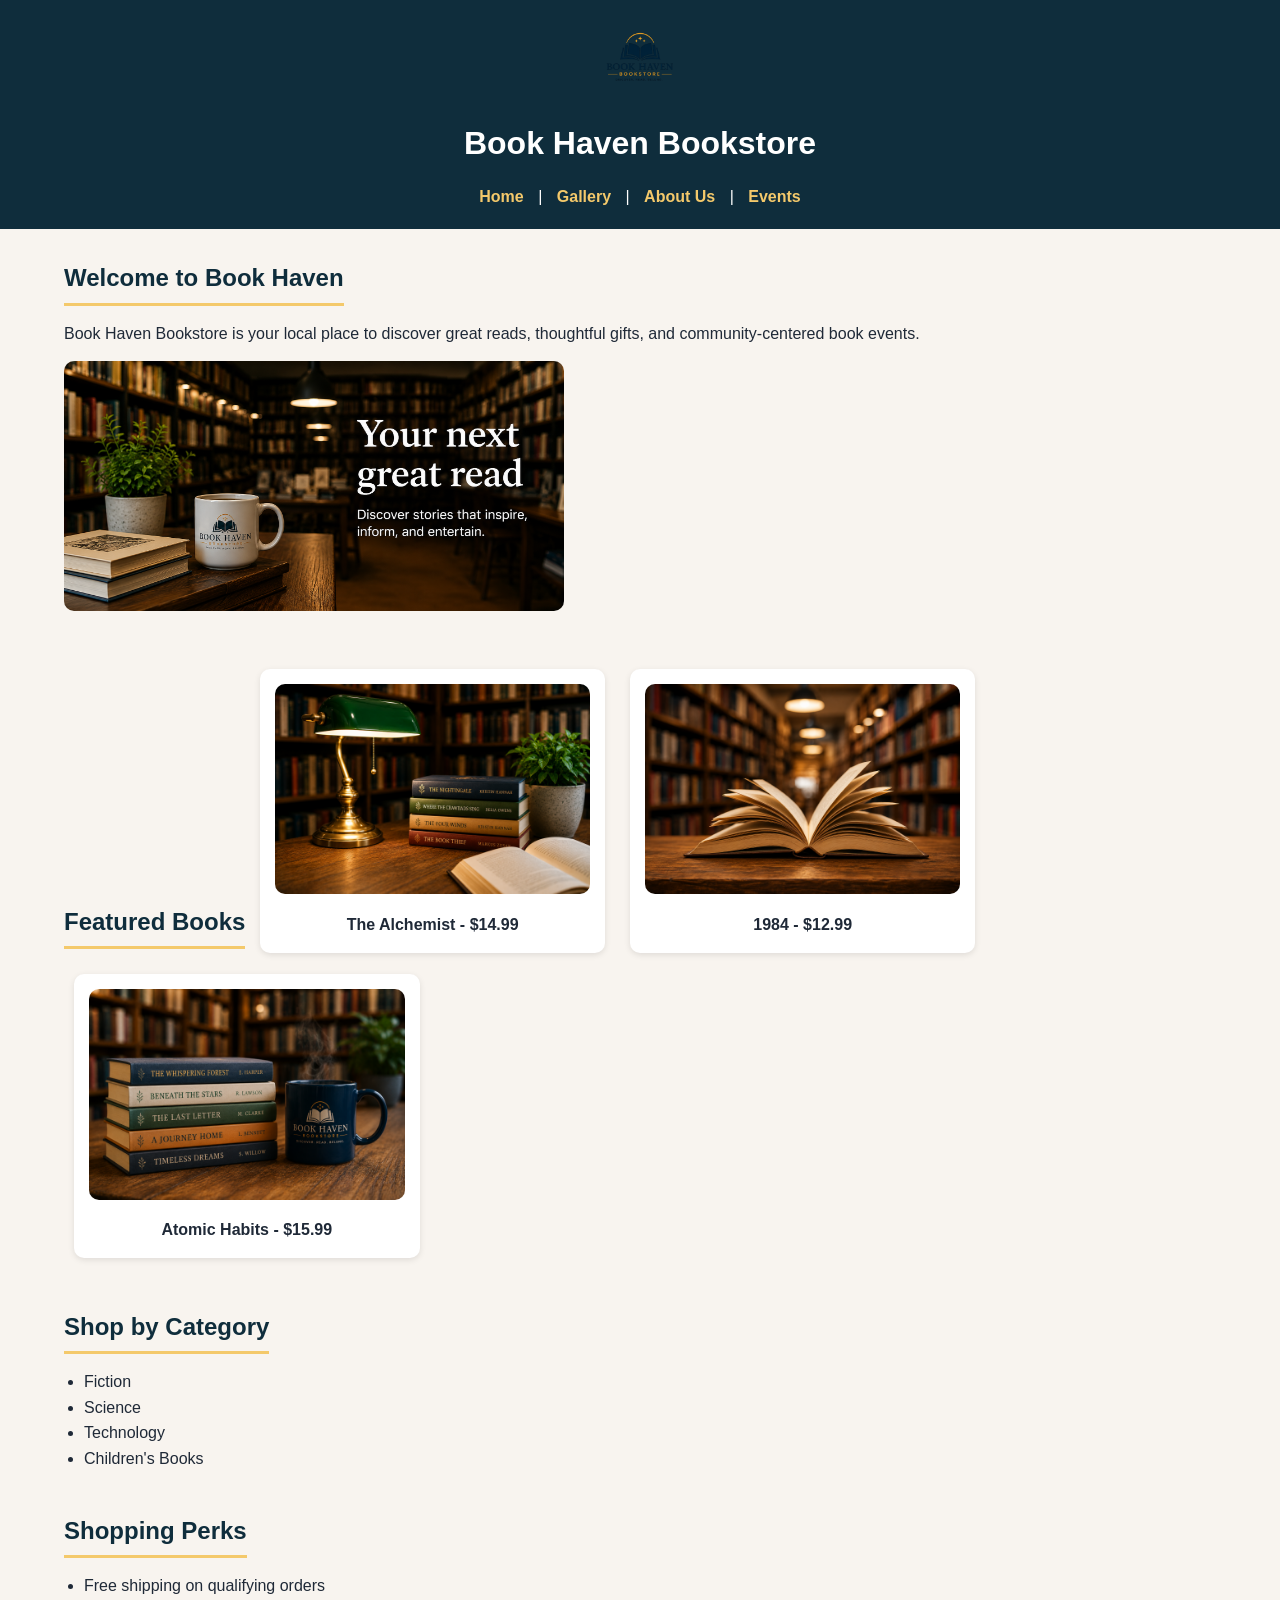
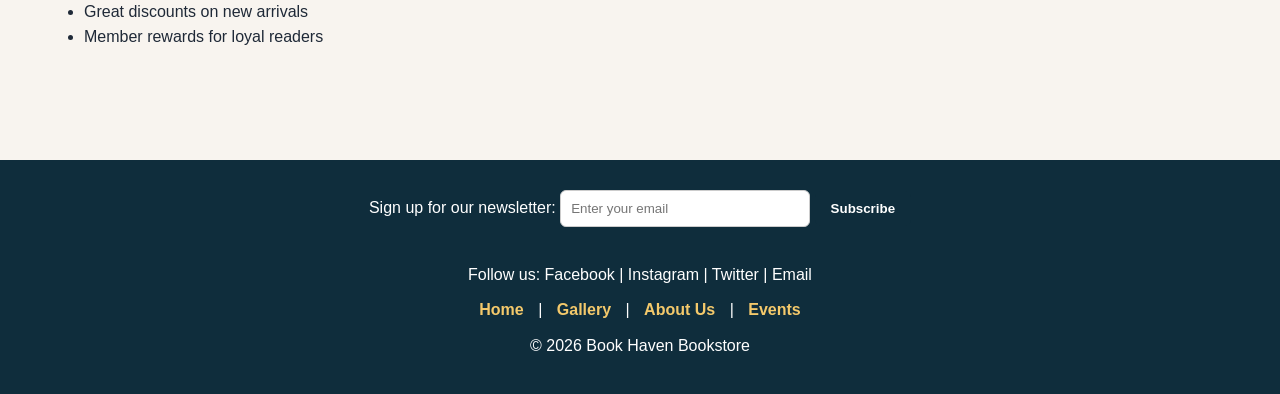
==== index.html @ 27ee5a7c "added files and JS file" ====
<!DOCTYPE html>
<html lang="en">
<head>
  <meta charset="UTF-8">
  <meta name="viewport" content="width=device-width, initial-scale=1.0">
  <title>Book Haven Bookstore | Home</title>
  <link rel="stylesheet" href="styles.css">
</head>
<body>
  <header>
    <img src="assets/logo.png" alt="Book Haven Bookstore logo" width="120">
    <h1>Book Haven Bookstore</h1>
    <nav aria-label="Main navigation">
      <a href="index.html">Home</a> |
      <a href="gallery.html">Gallery</a> |
      <a href="about.html">About Us</a> |
      <a href="events.html">Events</a>
    </nav>
  </header>

  <main>
    <section>
      <h2>Welcome to Book Haven</h2>
      <p>Book Haven Bookstore is your local place to discover great reads, thoughtful gifts, and community-centered book events.</p>
      <img src="assets/storefront.png" alt="Book Haven storefront" width="500">
    </section>

    <section>
      <h2>Featured Books</h2>
      <figure>
        <img src="assets/book1.png" alt="Featured book cover" width="160">
        <figcaption>The Alchemist - $14.99</figcaption>
      </figure>
      <figure>
        <img src="assets/book2.png" alt="Featured book cover" width="160">
        <figcaption>1984 - $12.99</figcaption>
      </figure>
      <figure>
        <img src="assets/book3.png" alt="Featured book cover" width="160">
        <figcaption>Atomic Habits - $15.99</figcaption>
      </figure>
    </section>

    <section>
      <h2>Shop by Category</h2>
      <ul>
        <li>Fiction</li>
        <li>Science</li>
        <li>Technology</li>
        <li>Children's Books</li>
      </ul>
    </section>

    <section>
      <h2>Shopping Perks</h2>
      <ul>
        <li>Free shipping on qualifying orders</li>
        <li>Great discounts on new arrivals</li>
        <li>Member rewards for loyal readers</li>
      </ul>
    </section>
  </main>

  <footer>
    <form>
      <label for="newsletter-home">Sign up for our newsletter:</label>
      <input type="email" id="newsletter-home" name="newsletter" placeholder="Enter your email">
      <button type="submit">Subscribe</button>
    </form>
    <p>Follow us: Facebook | Instagram | Twitter | Email</p>
    <nav aria-label="Footer navigation">
      <a href="index.html">Home</a> |
      <a href="gallery.html">Gallery</a> |
      <a href="about.html">About Us</a> |
      <a href="events.html">Events</a>
    </nav>
    <p>&copy; 2026 Book Haven Bookstore</p>
  </footer>
  <script src="script.js"></script>
</body>
</html>
---- styles.css ----
/* =========================
   BOOK HAVEN BOOKSTORE CSS
========================= */

* {
    margin: 0;
    padding: 0;
    box-sizing: border-box;
}

body {
    font-family: Arial, Helvetica, sans-serif;
    background-color: #f8f4ef;
    color: #1f2937;
    line-height: 1.6;
}

/* =========================
   HEADER
========================= */

header {
    background-color: #0f2d3c;
    color: white;
    text-align: center;
    padding: 20px;
}

header img {
    width: 120px;
    margin-bottom: 10px;
}

header h1 {
    margin-bottom: 15px;
    font-size: 2rem;
}

nav {
    margin-top: 10px;
}

nav a {
    color: #f4c96b;
    text-decoration: none;
    margin: 0 10px;
    font-weight: bold;
}

nav a:hover {
    color: white;
    text-decoration: underline;
}

/* =========================
   MAIN CONTENT
========================= */

main {
    width: 90%;
    max-width: 1200px;
    margin: auto;
    padding: 30px 0;
}

section {
    margin-bottom: 40px;
}

h2 {
    color: #0f2d3c;
    margin-bottom: 15px;
    border-bottom: 3px solid #f4c96b;
    display: inline-block;
    padding-bottom: 5px;
}

p {
    margin-bottom: 15px;
}

/* =========================
   HOME PAGE
========================= */

figure {
    display: inline-block;
    width: 30%;
    text-align: center;
    margin: 10px;
    background-color: white;
    padding: 15px;
    border-radius: 10px;
    box-shadow: 0 2px 6px rgba(0,0,0,0.1);
}

figure img {
    width: 100%;
    border-radius: 8px;
}

figcaption {
    margin-top: 10px;
    font-weight: bold;
}

ul {
    margin-left: 20px;
}

/* =========================
   GALLERY PAGE
========================= */

table {
    width: 100%;
    border-collapse: collapse;
    background-color: white;
}

table caption {
    font-size: 1.2rem;
    font-weight: bold;
    margin-bottom: 15px;
}

th {
    background-color: #0f2d3c;
    color: white;
    padding: 12px;
}

td {
    padding: 15px;
    text-align: center;
    border: 1px solid #ddd;
}

td img {
    border-radius: 8px;
}

/* =========================
   BUTTONS
========================= */

button {
    background-color: #0f2d3c;
    color: white;
    border: none;
    padding: 10px 16px;
    border-radius: 6px;
    cursor: pointer;
    font-weight: bold;
}

button:hover {
    background-color: #f4c96b;
    color: #0f2d3c;
}

/* =========================
   ABOUT PAGE FORM
========================= */

form {
    background-color: white;
    padding: 20px;
    border-radius: 10px;
    box-shadow: 0 2px 6px rgba(0,0,0,0.1);
}

input,
textarea {
    width: 100%;
    padding: 10px;
    margin-top: 5px;
    margin-bottom: 15px;
    border: 1px solid #ccc;
    border-radius: 6px;
}

input:focus,
textarea:focus {
    outline: 2px solid #f4c96b;
}

/* =========================
   EVENTS PAGE
========================= */

blockquote {
    background-color: white;
    border-left: 5px solid #f4c96b;
    padding: 15px;
    margin-bottom: 20px;
    font-style: italic;
    border-radius: 6px;
}

section img {
    border-radius: 10px;
}

/* =========================
   FOOTER
========================= */

footer {
    background-color: #0f2d3c;
    color: white;
    text-align: center;
    padding: 25px;
    margin-top: 40px;
}

footer form {
    background: none;
    box-shadow: none;
    padding: 0;
    margin-bottom: 20px;
}

footer input {
    width: 250px;
    max-width: 90%;
}

footer p {
    margin: 10px 0;
}

/* =========================
   RESPONSIVE DESIGN
========================= */

@media (max-width: 768px) {

    figure {
        width: 100%;
    }

    table,
    tr,
    td,
    th {
        display: block;
        width: 100%;
    }

    nav a {
        display: block;
        margin: 10px 0;
    }

    header h1 {
        font-size: 1.5rem;
    }
}
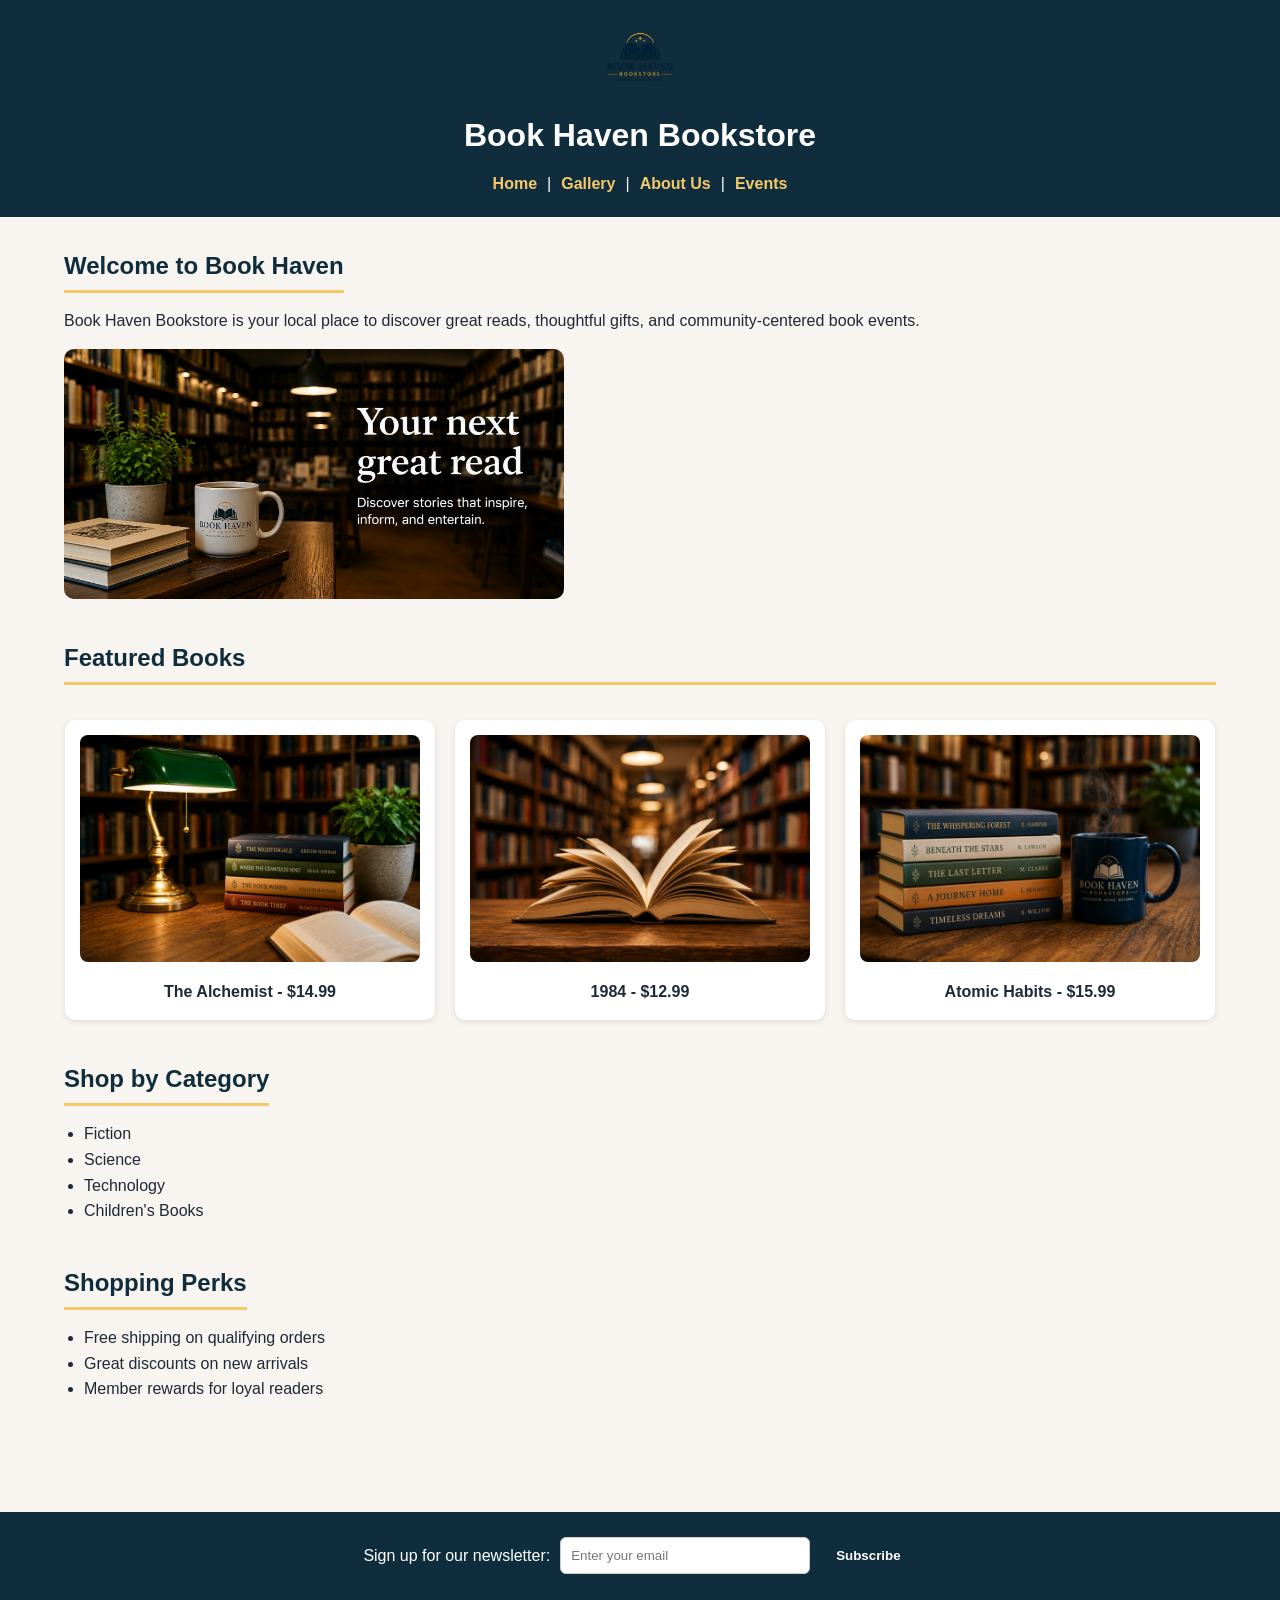
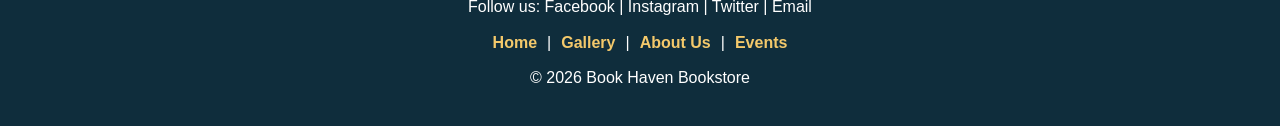
==== commit 7278a89e: "layouts ajusted" ====
--- a/index.html
+++ b/index.html
@@ -25,7 +25,7 @@
       <img src="assets/storefront.png" alt="Book Haven storefront" width="500">
     </section>
 
-    <section>
+    <section class="book-grid">
       <h2>Featured Books</h2>
       <figure>
         <img src="assets/book1.png" alt="Featured book cover" width="160">
@@ -65,7 +65,7 @@
     <form>
       <label for="newsletter-home">Sign up for our newsletter:</label>
       <input type="email" id="newsletter-home" name="newsletter" placeholder="Enter your email">
-      <button type="submit">Subscribe</button>
+      <button type="submit" class="subscribe-btn">Subscribe</button>
     </form>
     <p>Follow us: Facebook | Instagram | Twitter | Email</p>
     <nav aria-label="Footer navigation">
--- a/styles.css
+++ b/styles.css
@@ -22,28 +22,33 @@
 header {
     background-color: #0f2d3c;
     color: white;
-    text-align: center;
     padding: 20px;
+    display: flex;
+    flex-direction: column;
+    align-items: center;
+    gap: 10px;
 }
 
 header img {
     width: 120px;
-    margin-bottom: 10px;
 }
 
 header h1 {
-    margin-bottom: 15px;
     font-size: 2rem;
 }
 
 nav {
-    margin-top: 10px;
+    display: flex;
+    flex-wrap: wrap;
+    justify-content: center;
+    align-items: center;
+    gap: 4px;
 }
 
 nav a {
     color: #f4c96b;
     text-decoration: none;
-    margin: 0 10px;
+    margin: 0 6px;
     font-weight: bold;
 }
 
@@ -80,14 +85,29 @@
 }
 
 /* =========================
-   HOME PAGE
-========================= */
+   HOME PAGE — FEATURED BOOKS
+========================= */
+
+/* Flex container for the book figures */
+.book-grid {
+    display: flex;
+    flex-wrap: wrap;
+    gap: 20px;
+    justify-content: center;
+    margin-top: 15px;
+}
+
+/* Force headings inside flex sections to span their own full row */
+.book-grid h2,
+.author-spotlight h2 {
+    flex-basis: 100%;
+    width: 100%;
+}
 
 figure {
-    display: inline-block;
-    width: 30%;
+    flex: 1 1 220px;
+    max-width: calc(33.333% - 14px);
     text-align: center;
-    margin: 10px;
     background-color: white;
     padding: 15px;
     border-radius: 10px;
@@ -104,6 +124,15 @@
     font-weight: bold;
 }
 
+/* Standalone section images (storefront, author photo) */
+section > img {
+    max-width: 100%;
+    height: auto;
+    display: block;
+    margin-bottom: 15px;
+    border-radius: 10px;
+}
+
 ul {
     margin-left: 20px;
 }
@@ -111,6 +140,13 @@
 /* =========================
    GALLERY PAGE
 ========================= */
+
+/* View Cart button — right-aligned above the table */
+#view-cart {
+    display: block;
+    margin-left: auto;
+    margin-bottom: 15px;
+}
 
 table {
     width: 100%;
@@ -138,6 +174,14 @@
 
 td img {
     border-radius: 8px;
+}
+
+/* Cart action buttons row */
+.cart-buttons {
+    display: flex;
+    gap: 12px;
+    justify-content: center;
+    margin-top: 20px;
 }
 
 /* =========================
@@ -198,8 +242,23 @@
     border-radius: 6px;
 }
 
-section img {
+/* Author spotlight — image beside text */
+.author-spotlight {
+    display: flex;
+    align-items: flex-start;
+    gap: 24px;
+    flex-wrap: wrap;
+}
+
+.author-spotlight img {
+    flex-shrink: 0;
     border-radius: 10px;
+    margin-bottom: 0;
+}
+
+.author-spotlight p {
+    flex: 1;
+    min-width: 200px;
 }
 
 /* =========================
@@ -214,16 +273,24 @@
     margin-top: 40px;
 }
 
+/* Newsletter form — horizontal flex row */
 footer form {
+    display: flex;
+    align-items: center;
+    justify-content: center;
+    flex-wrap: wrap;
+    gap: 10px;
     background: none;
     box-shadow: none;
     padding: 0;
     margin-bottom: 20px;
 }
 
-footer input {
+/* Override global input margins inside the footer flex row */
+footer form input {
     width: 250px;
     max-width: 90%;
+    margin: 0;
 }
 
 footer p {
@@ -237,7 +304,17 @@
 @media (max-width: 768px) {
 
     figure {
+        flex: 1 1 100%;
+        max-width: 100%;
+    }
+
+    .author-spotlight {
+        flex-direction: column;
+    }
+
+    .author-spotlight img {
         width: 100%;
+        height: auto;
     }
 
     table,
@@ -256,4 +333,5 @@
     header h1 {
         font-size: 1.5rem;
     }
-}
+
+}
